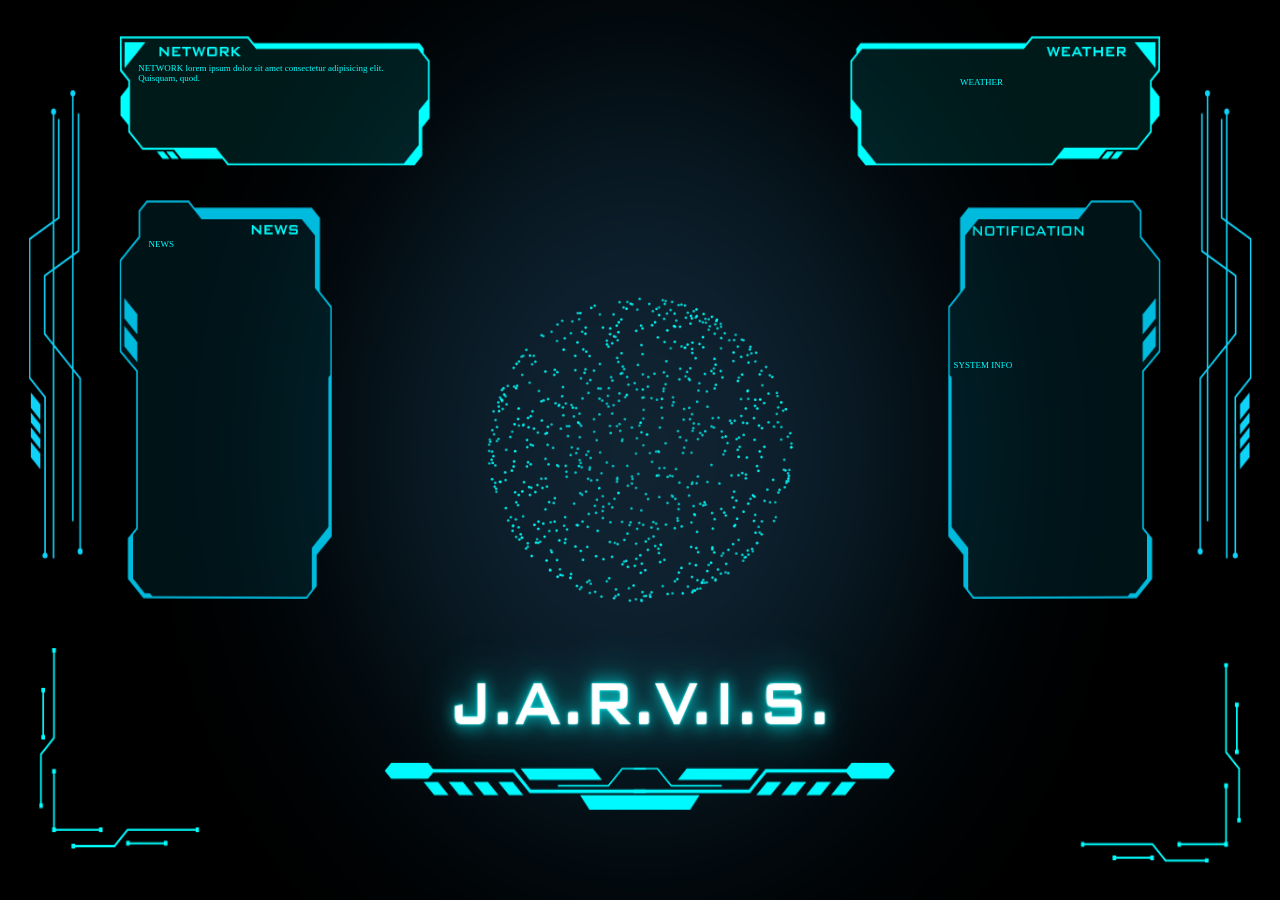
==== frontend/index.html @ bfb3be9d "Jarvis mark 1 project" ====
<!DOCTYPE html>
<html lang="en">
<head>
  <meta charset="UTF-8">
  <title>JARVIS UI</title>
  <link rel="stylesheet" href="style.css">
</head>
<body>

  <!-- Background UI already handled by CSS -->

  <!-- Panels -->
  <div class="panel network">NETWORK lorem ipsum dolor sit amet consectetur adipisicing elit. Quisquam, quod.</div>
  <div class="panel news">NEWS</div>
  <div class="panel weather">WEATHER</div>
  <div class="panel system">SYSTEM INFO</div>
  <canvas id="sphere"></canvas>

  <script src="script.js"></script>
  <script src="particle.js"></script>
</body>
</html>
---- frontend/style.css ----
body {
  margin: 0;
  height: 100vh;
  width: 100vw;

  background: url('assets/JARVIS (1).png') no-repeat center center;
  background-size: 100% 100%;

  font-family: 'bank gothic';
  color: cyan;
  overflow: hidden;
}

/* Base panel */
.panel {
  position: absolute;
  padding: 0px;
  /* border: 1px solid red ; */
  font-size: 9px;
}

/* Position panels according to your image */
.network {
    height: 9%;
    width: 21.5%;
  top: 7%;
  left: 10.8%;
}

.news {
  top: 26.5%;
  left: 11.6%;
  height: 40%;
  width: 13%;
}

.weather {
  top: 8.5%;
  right: 3%;
  height: 19%;
  width: 22%;
}

.system {
  top: 40%;
  right: 3.5%;
  height: 18%;
  width: 22%;
}

#sphere {
  position: absolute;
  top: 50%;
  left: 50%;
  transform: translate(-50%, -50%);
  
  width: 35vw;
  height: 35vw;

  /* min-width: 200px;
  min-height: 200px; */

  max-width: 350px;
  max-height: 350px;
  
  pointer-events: none;
}
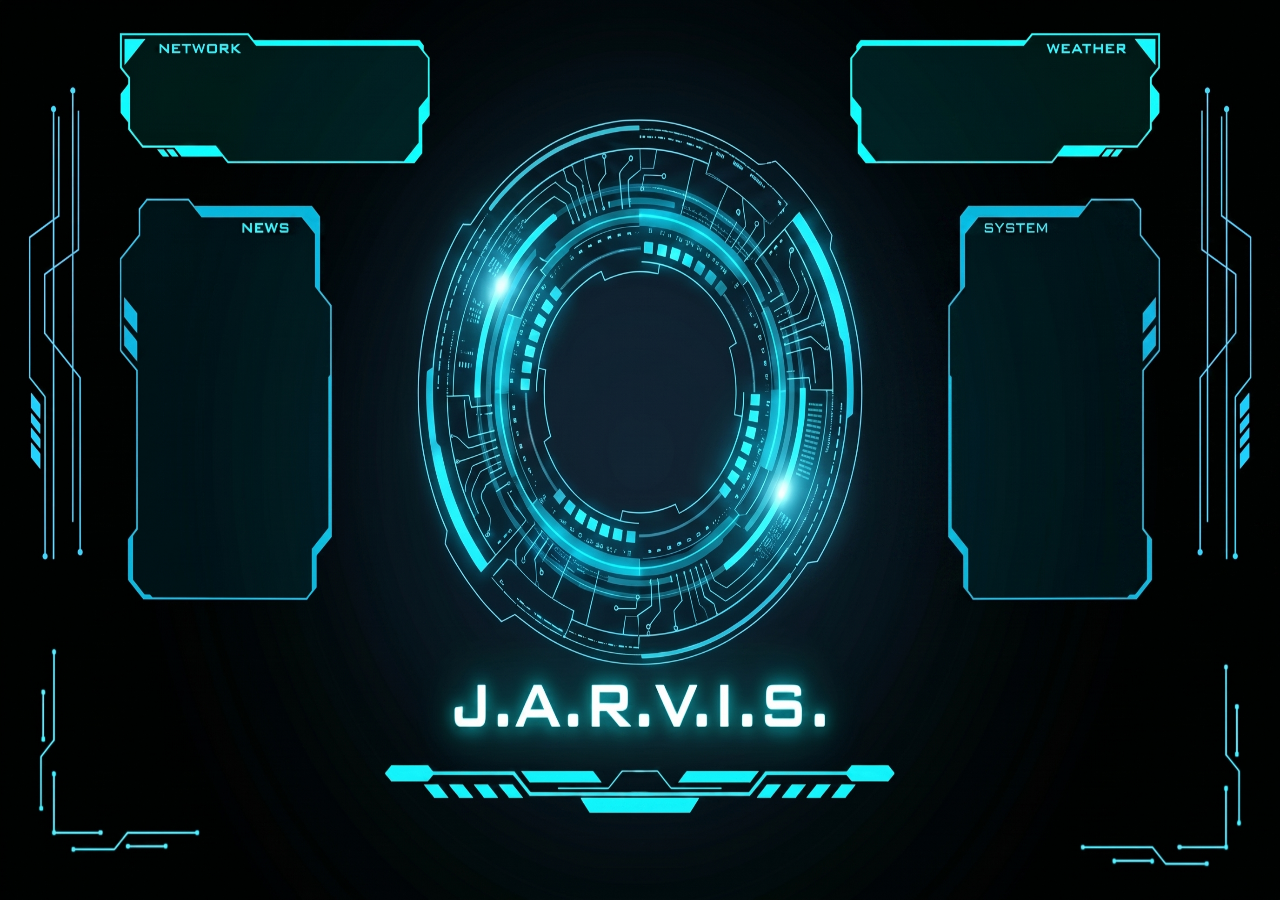
==== commit 4747063e: "Updated Jarvis project" ====
--- a/frontend/index.html
+++ b/frontend/index.html
@@ -3,19 +3,78 @@
 <head>
   <meta charset="UTF-8">
   <title>JARVIS UI</title>
+  <link rel="icon" type="image/jpeg" href="assets/jarivs%20logo.jpg">
   <link rel="stylesheet" href="style.css">
 </head>
 <body>
 
-  <!-- Background UI already handled by CSS -->
+  <!-- Background Video -->
+  <video id="bg-video" autoplay muted playsinline>
+    <source src="https://res.cloudinary.com/dcdcnubib/video/upload/v1780258767/J.A.R.V.I.S._UI_thujym.mp4" type="video/mp4">
+  </video>
 
-  <!-- Panels -->
-  <div class="panel network">NETWORK lorem ipsum dolor sit amet consectetur adipisicing elit. Quisquam, quod.</div>
-  <div class="panel news">NEWS</div>
-  <div class="panel weather">WEATHER</div>
-  <div class="panel system">SYSTEM INFO</div>
-  <canvas id="sphere"></canvas>
+  <!-- Dashboard Container -->
+  <div id="dashboard" class="dashboard-hidden">
+    <!-- Panels -->
+    <div id="network" class="panel network">NETWORK: Loading...</div>
+    <div id="news" class="panel news">NEWS: Loading...</div>
+    <div id="weather" class="panel weather">WEATHER: Loading...</div>
+    <div id="system" class="panel system">SYSTEM INFO: Loading...</div>
+    <div id="user-input" class="user-input panel">USER INPUT:</div>
+    <div id="jarvis-output" class="jarvis-output panel">JARVIS:</div>
+    <canvas id="sphere"></canvas>
+    
+    <!-- Floating Menu/Options Container -->
+    <div class="menu-container">
+      <button id="menu-toggle" class="menu-toggle-btn" onclick="toggleMenu(event)">
+        <span class="btn-text">OPTIONS</span>
+      </button>
+      <div id="menu-dropdown" class="menu-dropdown-hidden">
+        <div class="menu-item" onclick="triggerMenuAction('contacts', event)">CONTACTS</div>
+      </div>
+    </div>
 
+    <!-- Contacts Panel -->
+    <div id="contacts-panel" class="contacts-panel-hidden">
+      <div class="contacts-header">
+        <div class="contacts-title">CONTACTS DATABASE</div>
+        <button class="contacts-close-btn" onclick="toggleContactsPanel()">&times;</button>
+      </div>
+      
+      <!-- Search Box -->
+      <div class="contacts-search-container">
+        <input type="text" id="contacts-search" placeholder="SEARCH CONTACTS..." oninput="filterContacts()">
+      </div>
+      
+      <!-- Contacts List -->
+      <div id="contacts-list" class="contacts-list-container">
+        <!-- Rendered dynamically -->
+      </div>
+      
+      <!-- Add / Edit Form -->
+      <div class="contacts-form-container">
+        <div class="form-title" id="form-action-title">ADD NEW CONTACT</div>
+        <div id="contacts-status" class="contacts-status-msg"></div>
+        <form id="contact-form" onsubmit="saveContactEvent(event)">
+          <input type="hidden" id="edit-original-name">
+          <div class="input-group">
+            <label for="contact-name">NAME</label>
+            <input type="text" id="contact-name" required placeholder="NAME..." autocomplete="off">
+          </div>
+          <div class="input-group">
+            <label for="contact-phone">PHONE NUMBER</label>
+            <input type="text" id="contact-phone" required placeholder="+91..." autocomplete="off">
+          </div>
+          <div class="form-buttons">
+            <button type="submit" class="form-btn save-btn">SAVE</button>
+            <button type="button" id="form-cancel-btn" class="form-btn cancel-btn" onclick="clearContactForm()">CLEAR</button>
+          </div>
+        </form>
+      </div>
+    </div>
+  </div>
+
+  <script type="text/javascript" src="/eel.js"></script>
   <script src="script.js"></script>
   <script src="particle.js"></script>
 </body>
--- a/frontend/style.css
+++ b/frontend/style.css
@@ -2,13 +2,150 @@
   margin: 0;
   height: 100vh;
   width: 100vw;
-
-  background: url('assets/JARVIS (1).png') no-repeat center center;
+  background: #000 url('assets/JARVIS.jpeg') no-repeat center center;
   background-size: 100% 100%;
-
-  font-family: 'bank gothic';
+  font-family: 'bank gothic', sans-serif;
   color: cyan;
   overflow: hidden;
+  position: relative;
+}
+
+/* Background Video styling */
+#bg-video {
+  position: absolute;
+  top: 0;
+  left: 0;
+  width: 100%;
+  height: 100%;
+  object-fit: fill;
+  z-index: -1;
+  pointer-events: none;
+  opacity: 1;
+  transition: opacity 1.8s cubic-bezier(0.4, 0, 0.2, 1);
+}
+
+.video-fade-out {
+  opacity: 0 !important;
+}
+
+/* Intro Screen styling */
+#intro-screen {
+  position: fixed;
+  top: 0;
+  left: 0;
+  width: 100vw;
+  height: 100vh;
+  z-index: 100;
+  background: rgba(0, 0, 0, 0.4);
+  backdrop-filter: blur(8px);
+  display: flex;
+  justify-content: center;
+  align-items: center;
+  transition: opacity 1.2s cubic-bezier(0.4, 0, 0.2, 1), visibility 1.2s;
+}
+
+.intro-content {
+  text-align: center;
+  display: flex;
+  flex-direction: column;
+  align-items: center;
+  gap: 20px;
+}
+
+.intro-title {
+  font-size: 4rem;
+  margin: 0;
+  letter-spacing: 12px;
+  color: #00ffff;
+  text-shadow: 0 0 10px rgba(0, 255, 255, 0.5), 0 0 30px rgba(0, 255, 255, 0.3);
+  animation: title-pulse 2s infinite alternate;
+}
+
+.intro-subtitle {
+  font-size: 0.9rem;
+  letter-spacing: 4px;
+  color: rgba(0, 255, 255, 0.75);
+  margin-top: -10px;
+  margin-bottom: 20px;
+  text-shadow: 0 0 5px rgba(0, 255, 255, 0.4);
+}
+
+/* Futuristic Loader */
+.loader-ring {
+  display: inline-block;
+  position: relative;
+  width: 80px;
+  height: 80px;
+  margin-bottom: 25px;
+}
+.loader-ring div {
+  box-sizing: border-box;
+  display: block;
+  position: absolute;
+  width: 64px;
+  height: 64px;
+  margin: 8px;
+  border: 4px solid #00ffff;
+  border-radius: 50%;
+  animation: loader-ring 1.2s cubic-bezier(0.5, 0, 0.5, 1) infinite;
+  border-color: #00ffff transparent transparent transparent;
+}
+.loader-ring div:nth-child(1) { animation-delay: -0.45s; }
+.loader-ring div:nth-child(2) { animation-delay: -0.3s; }
+.loader-ring div:nth-child(3) { animation-delay: -0.15s; }
+
+@keyframes loader-ring {
+  0% { transform: rotate(0deg); }
+  100% { transform: rotate(360deg); }
+}
+
+/* Glowing Button */
+.activate-btn {
+  background: transparent;
+  border: 2px solid #00ffff;
+  color: #00ffff;
+  padding: 12px 30px;
+  font-family: 'bank gothic', sans-serif;
+  font-size: 1.1rem;
+  letter-spacing: 3px;
+  cursor: pointer;
+  border-radius: 4px;
+  position: relative;
+  overflow: hidden;
+  transition: all 0.4s ease;
+  box-shadow: 0 0 15px rgba(0, 255, 255, 0.3), inset 0 0 15px rgba(0, 255, 255, 0.1);
+  outline: none;
+}
+
+.activate-btn:hover {
+  background: #00ffff;
+  color: #000;
+  box-shadow: 0 0 25px #00ffff, 0 0 50px rgba(0, 255, 255, 0.6);
+  text-shadow: none;
+}
+
+/* Dashboard Fade States */
+.dashboard-hidden {
+  opacity: 0;
+  pointer-events: none;
+  transition: opacity 1.5s cubic-bezier(0.4, 0, 0.2, 1);
+}
+
+.dashboard-visible {
+  opacity: 1;
+  pointer-events: auto;
+  transition: opacity 1.5s cubic-bezier(0.4, 0, 0.2, 1);
+}
+
+@keyframes title-pulse {
+  0% {
+    text-shadow: 0 0 10px rgba(0, 255, 255, 0.5), 0 0 20px rgba(0, 255, 255, 0.2);
+    transform: scale(0.98);
+  }
+  100% {
+    text-shadow: 0 0 20px rgba(0, 255, 255, 0.8), 0 0 40px rgba(0, 255, 255, 0.4);
+    transform: scale(1.02);
+  }
 }
 
 /* Base panel */
@@ -16,7 +153,7 @@
   position: absolute;
   padding: 0px;
   /* border: 1px solid red ; */
-  font-size: 9px;
+  font-size: 11px;
 }
 
 /* Position panels according to your image */
@@ -35,27 +172,45 @@
 }
 
 .weather {
-  top: 8.5%;
-  right: 3%;
+  top: 6%;
+  right: 10%;
   height: 19%;
   width: 22%;
 }
 
 .system {
-  top: 40%;
-  right: 3.5%;
-  height: 18%;
-  width: 22%;
+  /* border: black , 1px solid; */
+  top: 27%;
+  right: 11.5%;
+  height: 40%;
+  width: 13%;
+}
+
+.user-input{
+  /* border: red solid 1px; */
+  top: 74%;
+  left: 6%;
+  height: 16%;
+  width: 21%;
+}
+
+.jarvis-output{
+  /* border: green solid 1px; */
+  top: 74%;
+  right: 6%;
+  height: 16%;
+  width: 21%;
+  text-align: right;
 }
 
 #sphere {
   position: absolute;
-  top: 50%;
+  top: 44%;
   left: 50%;
   transform: translate(-50%, -50%);
   
-  width: 35vw;
-  height: 35vw;
+  width: 30vw;
+  height: 30vw;
 
   /* min-width: 200px;
   min-height: 200px; */
@@ -66,3 +221,428 @@
   pointer-events: none;
 }
 
+/* Custom scrollbar for news */
+.news-scroll::-webkit-scrollbar {
+  width: 3px;  /* Extremely thin and small */
+}
+
+.news-scroll::-webkit-scrollbar-track {
+  background: transparent; /* Invisible track */
+}
+
+.news-scroll::-webkit-scrollbar-thumb {
+  background: rgba(0, 255, 255, 0.15); /* Very subtle translucent cyan, hard to see */
+  border-radius: 10px;
+  transition: background 0.3s;
+}
+
+.news-scroll::-webkit-scrollbar-thumb:hover {
+  background: rgba(0, 255, 255, 0.4); /* Glow slightly more on hover */
+}
+
+/* Custom scrollbar for chat histories */
+.chat-history-scroll {
+  -webkit-mask-image: linear-gradient(to bottom, rgba(0,0,0,0) 0%, rgba(0,0,0,1) 15%, rgba(0,0,0,1) 100%);
+  mask-image: linear-gradient(to bottom, rgba(0,0,0,0) 0%, rgba(0,0,0,1) 15%, rgba(0,0,0,1) 100%);
+}
+
+.chat-history-scroll::-webkit-scrollbar {
+  width: 3px;
+}
+.chat-history-scroll::-webkit-scrollbar-track {
+  background: transparent;
+}
+.chat-history-scroll::-webkit-scrollbar-thumb {
+  background: rgba(0, 255, 255, 0.15);
+  border-radius: 10px;
+}
+.chat-history-scroll::-webkit-scrollbar-thumb:hover {
+  background: rgba(0, 255, 255, 0.4);
+}
+
+/* Floating Menu Container */
+.menu-container {
+  position: absolute;
+  bottom: 5%;
+  left: 50%;
+  transform: translateX(-50%);
+  z-index: 90;
+  display: flex;
+  flex-direction: column;
+  align-items: center;
+}
+
+/* Floating Menu/Options Toggle Button */
+.menu-toggle-btn {
+  background: rgba(0, 18, 25, 0.6);
+  border: 1.5px solid #00ffff;
+  color: #00ffff;
+  font-family: 'bank gothic', sans-serif;
+  font-size: 11px;
+  letter-spacing: 2px;
+  cursor: pointer;
+  padding: 8px 24px;
+  border-radius: 4px;
+  transition: all 0.3s ease;
+  box-shadow: 0 0 10px rgba(0, 255, 255, 0.2), inset 0 0 8px rgba(0, 255, 255, 0.1);
+  outline: none;
+}
+
+.menu-toggle-btn:hover {
+  background: #00ffff;
+  color: #000;
+  box-shadow: 0 0 20px #00ffff, 0 0 40px rgba(0, 255, 255, 0.5);
+  transform: scale(1.05);
+}
+
+.menu-toggle-btn:active {
+  transform: scale(0.98);
+}
+
+/* Dropdown Menu styling */
+#menu-dropdown {
+  position: absolute;
+  bottom: 125%; /* Floats above the button */
+  width: 150px;
+  background: rgba(0, 15, 25, 0.9);
+  backdrop-filter: blur(12px);
+  -webkit-backdrop-filter: blur(12px);
+  border: 1.5px solid rgba(0, 255, 255, 0.4);
+  border-radius: 4px;
+  box-shadow: 0 0 15px rgba(0, 255, 255, 0.3);
+  padding: 4px 0;
+  display: flex;
+  flex-direction: column;
+  opacity: 0;
+  transform: translateY(10px) scale(0.95);
+  pointer-events: none;
+  transition: all 0.3s cubic-bezier(0.16, 1, 0.3, 1);
+}
+
+#menu-dropdown.menu-dropdown-visible {
+  opacity: 1;
+  transform: translateY(0) scale(1);
+  pointer-events: auto;
+}
+
+/* Dropdown Menu Item styling */
+.menu-item {
+  padding: 10px 14px;
+  color: #00ffff;
+  font-family: 'bank gothic', sans-serif;
+  font-size: 10px;
+  letter-spacing: 2px;
+  cursor: pointer;
+  text-align: center;
+  transition: all 0.2s ease;
+}
+
+.menu-item:hover {
+  background: rgba(0, 255, 255, 0.15);
+  color: #fff;
+  text-shadow: 0 0 5px #00ffff;
+}
+
+/* Contacts Slide-Out Panel */
+#contacts-panel {
+  position: absolute;
+  top: 5%;
+  right: -380px; /* Initially hidden on the right */
+  width: 320px;
+  height: 90%;
+  background: rgba(0, 15, 25, 0.85);
+  backdrop-filter: blur(12px);
+  -webkit-backdrop-filter: blur(12px);
+  border: 1.5px solid rgba(0, 255, 255, 0.4);
+  border-right: none;
+  border-radius: 8px 0 0 8px;
+  box-shadow: -5px 0 25px rgba(0, 255, 255, 0.25);
+  z-index: 100;
+  transition: right 0.5s cubic-bezier(0.16, 1, 0.3, 1);
+  display: flex;
+  flex-direction: column;
+  padding: 20px;
+  box-sizing: border-box;
+}
+
+#contacts-panel.contacts-panel-visible {
+  right: 0;
+}
+
+/* Panel Header */
+.contacts-header {
+  display: flex;
+  justify-content: space-between;
+  align-items: center;
+  margin-bottom: 15px;
+  border-bottom: 1.5px solid rgba(0, 255, 255, 0.3);
+  padding-bottom: 10px;
+}
+
+.contacts-title {
+  font-family: 'bank gothic', sans-serif;
+  font-size: 12px;
+  color: #00ffff;
+  font-weight: bold;
+  letter-spacing: 2px;
+  text-shadow: 0 0 8px rgba(0, 255, 255, 0.5);
+}
+
+.contacts-close-btn {
+  background: transparent;
+  border: none;
+  color: #00ffff;
+  font-size: 20px;
+  cursor: pointer;
+  line-height: 1;
+  transition: all 0.2s;
+  padding: 0 5px;
+  outline: none;
+}
+
+.contacts-close-btn:hover {
+  color: #ff3366;
+  text-shadow: 0 0 8px #ff3366;
+  transform: scale(1.2);
+}
+
+/* Search Bar */
+.contacts-search-container {
+  margin-bottom: 15px;
+}
+
+.contacts-search-container input {
+  width: 100%;
+  background: rgba(0, 30, 40, 0.6);
+  border: 1px solid rgba(0, 255, 255, 0.3);
+  color: #00ffff;
+  font-family: monospace;
+  font-size: 11px;
+  padding: 8px 12px;
+  border-radius: 4px;
+  box-sizing: border-box;
+  outline: none;
+  transition: all 0.3s;
+}
+
+.contacts-search-container input:focus {
+  border-color: #00ffff;
+  box-shadow: 0 0 10px rgba(0, 255, 255, 0.4), inset 0 0 5px rgba(0, 255, 255, 0.2);
+}
+
+/* Contacts Scrollable List */
+.contacts-list-container {
+  flex-grow: 1;
+  overflow-y: auto;
+  margin-bottom: 15px;
+  padding-right: 5px;
+}
+
+/* Custom Scrollbar for Contacts List */
+.contacts-list-container::-webkit-scrollbar {
+  width: 4px;
+}
+
+.contacts-list-container::-webkit-scrollbar-track {
+  background: rgba(0, 255, 255, 0.05);
+  border-radius: 10px;
+}
+
+.contacts-list-container::-webkit-scrollbar-thumb {
+  background: rgba(0, 255, 255, 0.3);
+  border-radius: 10px;
+}
+
+.contacts-list-container::-webkit-scrollbar-thumb:hover {
+  background: rgba(0, 255, 255, 0.6);
+}
+
+/* Contact Item Card */
+.contact-item {
+  background: rgba(0, 25, 35, 0.5);
+  border: 1px solid rgba(0, 255, 255, 0.15);
+  border-radius: 4px;
+  padding: 8px 10px;
+  margin-bottom: 8px;
+  display: flex;
+  justify-content: space-between;
+  align-items: center;
+  transition: all 0.2s;
+}
+
+.contact-item:hover {
+  background: rgba(0, 40, 50, 0.7);
+  border-color: rgba(0, 255, 255, 0.4);
+  box-shadow: 0 0 8px rgba(0, 255, 255, 0.15);
+}
+
+.contact-details {
+  display: flex;
+  flex-direction: column;
+  gap: 3px;
+  overflow: hidden;
+  max-width: 70%;
+}
+
+.contact-name-display {
+  font-family: 'bank gothic', sans-serif;
+  font-size: 10px;
+  color: #00ffff;
+  font-weight: bold;
+  letter-spacing: 1px;
+  white-space: nowrap;
+  overflow: hidden;
+  text-overflow: ellipsis;
+  text-transform: uppercase;
+}
+
+.contact-phone-display {
+  font-family: monospace;
+  font-size: 10px;
+  color: #00ffcc;
+  white-space: nowrap;
+  overflow: hidden;
+  text-overflow: ellipsis;
+}
+
+.contact-actions {
+  display: flex;
+  gap: 6px;
+}
+
+.action-icon-btn {
+  background: transparent;
+  border: 1px solid rgba(0, 255, 255, 0.3);
+  color: #00ffff;
+  cursor: pointer;
+  padding: 3px 6px;
+  font-family: monospace;
+  font-size: 9px;
+  border-radius: 3px;
+  transition: all 0.2s;
+  outline: none;
+}
+
+.action-icon-btn.edit-btn:hover {
+  background: rgba(0, 255, 255, 0.2);
+  border-color: #00ffff;
+  box-shadow: 0 0 5px rgba(0, 255, 255, 0.3);
+}
+
+.action-icon-btn.delete-btn {
+  border-color: rgba(255, 51, 102, 0.3);
+  color: #ff3366;
+}
+
+.action-icon-btn.delete-btn:hover {
+  background: rgba(255, 51, 102, 0.2);
+  border-color: #ff3366;
+  box-shadow: 0 0 5px rgba(255, 51, 102, 0.3);
+}
+
+/* Contacts Form Container */
+.contacts-form-container {
+  border-top: 1.5px solid rgba(0, 255, 255, 0.3);
+  padding-top: 15px;
+}
+
+.form-title {
+  font-family: 'bank gothic', sans-serif;
+  font-size: 10px;
+  color: #00ffff;
+  letter-spacing: 1.5px;
+  margin-bottom: 10px;
+  text-shadow: 0 0 5px rgba(0, 255, 255, 0.3);
+}
+
+.input-group {
+  display: flex;
+  flex-direction: column;
+  gap: 4px;
+  margin-bottom: 10px;
+}
+
+.input-group label {
+  font-family: monospace;
+  font-size: 9px;
+  color: rgba(0, 255, 255, 0.7);
+  letter-spacing: 1px;
+}
+
+.input-group input {
+  background: rgba(0, 30, 40, 0.5);
+  border: 1px solid rgba(0, 255, 255, 0.25);
+  color: #00ffcc;
+  font-family: monospace;
+  font-size: 11px;
+  padding: 6px 10px;
+  border-radius: 3px;
+  outline: none;
+  transition: all 0.3s;
+}
+
+.input-group input:focus {
+  border-color: #00ffff;
+  box-shadow: 0 0 8px rgba(0, 255, 255, 0.3);
+}
+
+.form-buttons {
+  display: flex;
+  gap: 10px;
+  margin-top: 5px;
+}
+
+.form-btn {
+  flex: 1;
+  background: transparent;
+  border: 1px solid rgba(0, 255, 255, 0.4);
+  color: #00ffff;
+  font-family: 'bank gothic', sans-serif;
+  font-size: 9px;
+  padding: 6px;
+  border-radius: 3px;
+  cursor: pointer;
+  transition: all 0.3s;
+  letter-spacing: 1px;
+  outline: none;
+}
+
+.form-btn.save-btn {
+  background: rgba(0, 255, 255, 0.1);
+  border-color: #00ffff;
+}
+
+.form-btn.save-btn:hover {
+  background: #00ffff;
+  color: #000;
+  box-shadow: 0 0 15px rgba(0, 255, 255, 0.5);
+}
+
+.form-btn.cancel-btn:hover {
+  background: rgba(255, 51, 102, 0.15);
+  border-color: #ff3366;
+  color: #ff3366;
+  box-shadow: 0 0 10px rgba(255, 51, 102, 0.3);
+}
+
+/* Status/Error Messages */
+.contacts-status-msg {
+  font-family: monospace;
+  font-size: 9px;
+  margin-bottom: 8px;
+  min-height: 12px;
+  transition: all 0.2s;
+  text-align: center;
+}
+
+.contacts-status-msg.success {
+  color: #00ffcc;
+  text-shadow: 0 0 4px rgba(0, 255, 204, 0.4);
+}
+
+.contacts-status-msg.error {
+  color: #ff3366;
+  text-shadow: 0 0 4px rgba(255, 51, 102, 0.4);
+}
+
+
